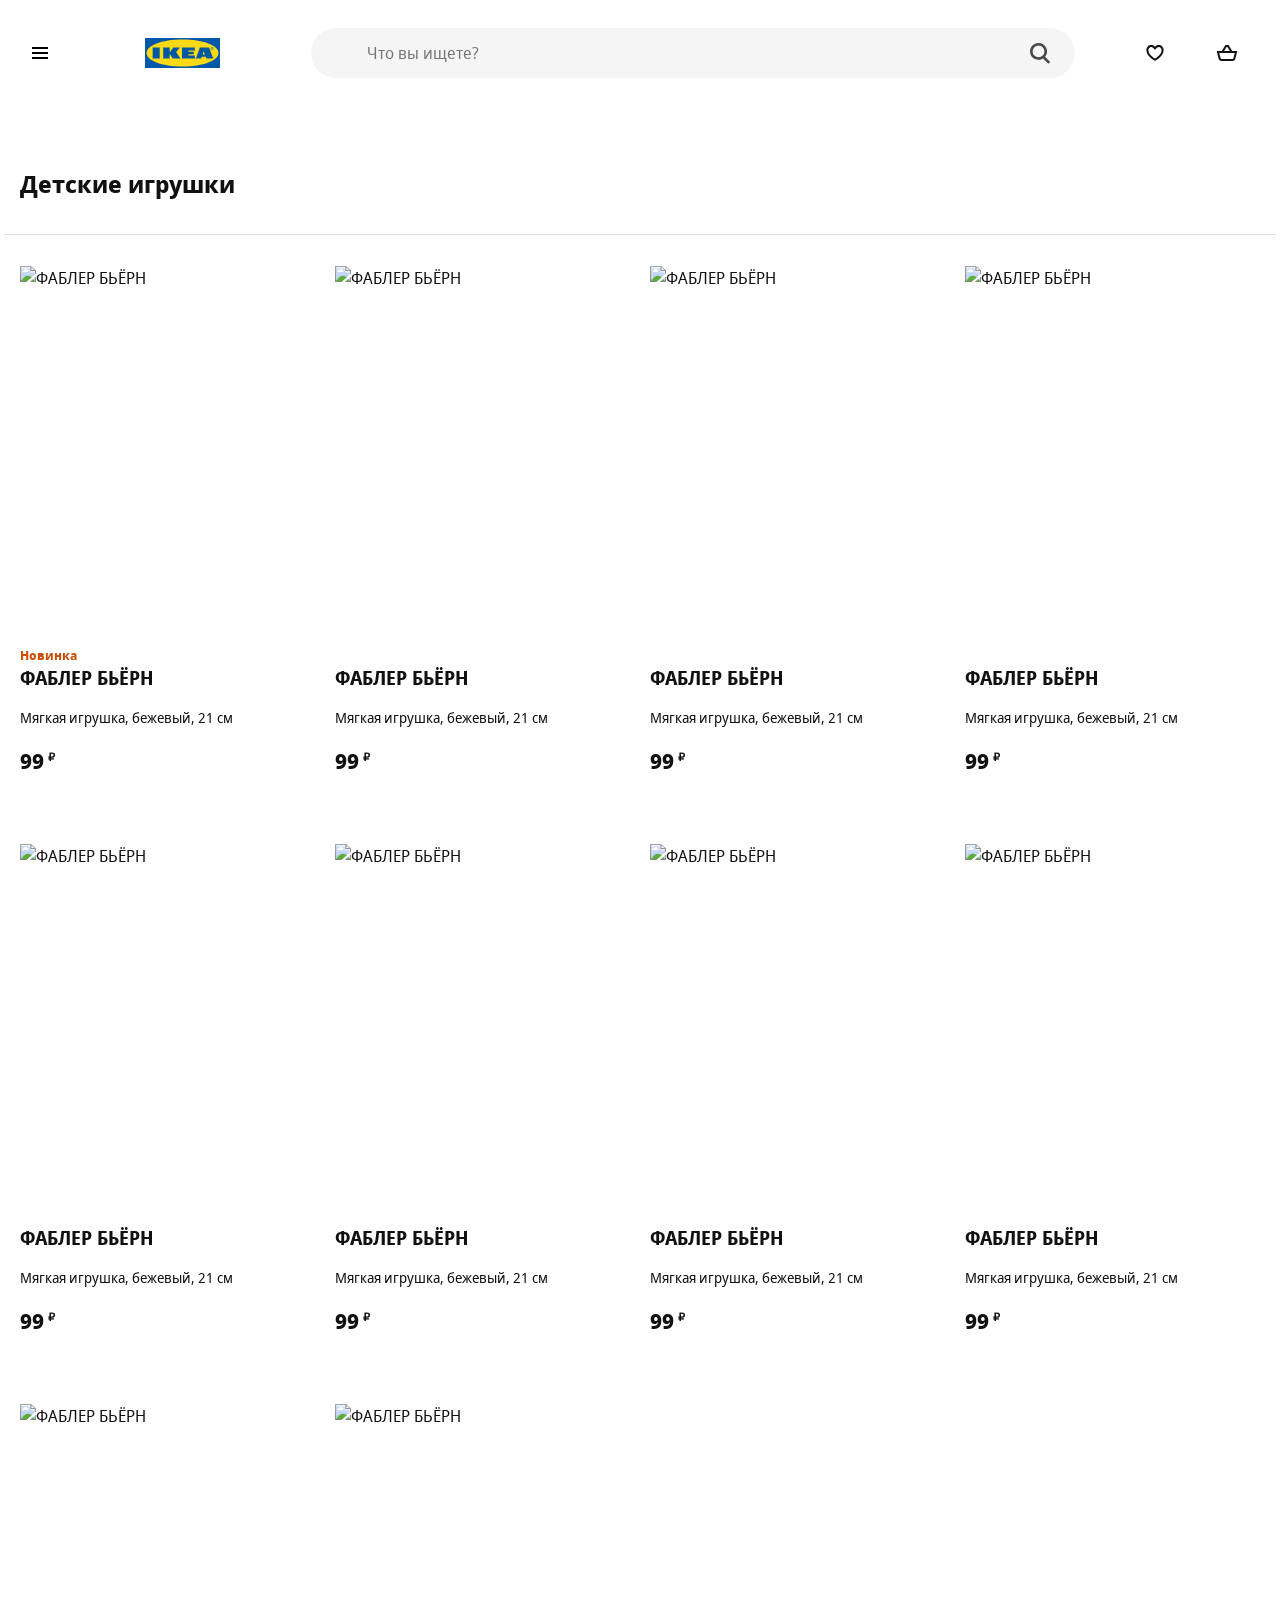
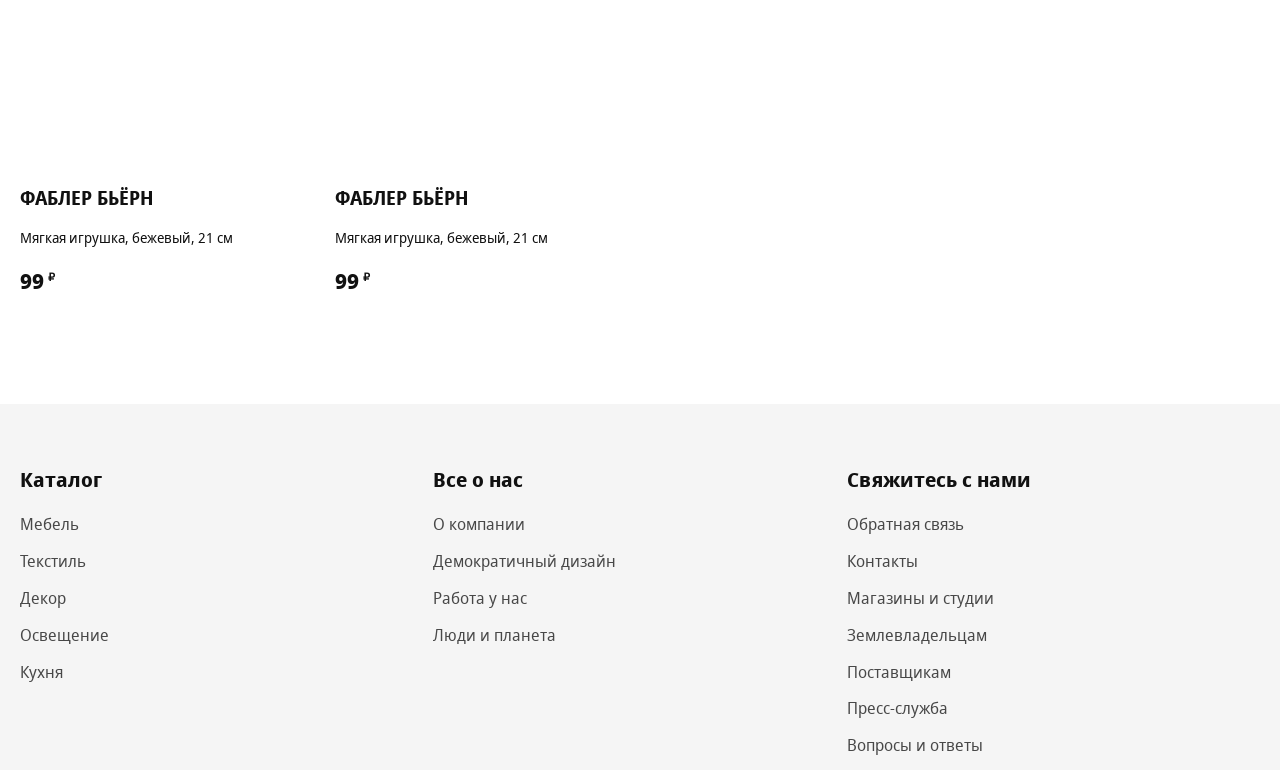
==== goods.html @ a2763e47 "Fitrst commit! Разработка в самом разгаре. Сделана динамическая подгрузка меню, подменю, шапки, подв" ====
<!DOCTYPE html>
<html lang="en">
<head>
	<meta charset="UTF-8">
	<meta name="viewport" content="width=device-width, user-scalable=no, initial-scale=1.0, maximum-scale=1.0, minimum-scale=1.0">
	<meta http-equiv="X-UA-Compatible" content="ie=edge">
	<link rel="apple-touch-icon" sizes="180x180" href="favicon/apple-touch-icon.png">
	<link rel="icon" type="image/png" sizes="32x32" href="favicon/favicon-32x32.png">
	<link rel="icon" type="image/png" sizes="16x16" href="favicon/favicon-16x16.png">
	<link rel="mask-icon" href="favicon/safari-pinned-tab.svg" color="#0058ab">
	<meta name="msapplication-TileColor" content="#0058ab">
	<meta name="theme-color" content="#0058ab">
	<title>Детские игрушки - IKEA</title>
	<link rel="stylesheet" href="styles/styles.css">

	<script src="/script/index.js" defer type="module"></script>

</head>
<body>
<main>
	<div class="container">
		<h2 class="main-header">Детские игрушки</h2>
		<div class="goods wrapper">
			<ul class="goods-list">
				<li class="goods-list__item">
					<a class="goods-item__link" href="card.html#idd001">
						<article class="goods-item">
							<div class="goods-item__img">
								<img src="https://www.ikea.com/ru/ru/images/products/fabler-byorn-myagkaya-igrushka-bezhevyy__0710165_PE727396_S5.JPG"
									 data-second-image="https://www.ikea.com/ru/ru/images/products/fabler-byorn-myagkaya-igrushka-bezhevyy__0876876_PE611263_S5.JPG" alt="ФАБЛЕР БЬЁРН">
							</div>
							<p class="goods-item__new">Новинка</p>
							<h3 class="goods-item__header">ФАБЛЕР БЬЁРН</h3>
							<p class="goods-item__description">Мягкая игрушка, бежевый, 21 см</p>
							<p class="goods-item__price">
								<span class="goods-item__price-value">99</span>
								<span class="goods-item__currency"> ₽</span>
							</p>
							<button class="btn btn-add-card" aria-label="Добравить в корзину" data-idd="idd001"></button>
						</article>
					</a>
				</li>
				<li class="goods-list__item">
					<a class="goods-item__link" href="card.html#idd001">
						<article class="goods-item">
							<div class="goods-item__img">
								<img src="https://www.ikea.com/ru/ru/images/products/fabler-byorn-myagkaya-igrushka-bezhevyy__0710165_PE727396_S5.JPG"
									 data-second-image="https://www.ikea.com/ru/ru/images/products/fabler-byorn-myagkaya-igrushka-bezhevyy__0876876_PE611263_S5.JPG" alt="ФАБЛЕР БЬЁРН">
							</div>
							<h3 class="goods-item__header">ФАБЛЕР БЬЁРН</h3>
							<p class="goods-item__description">Мягкая игрушка, бежевый, 21 см</p>
							<p class="goods-item__price">
								<span class="goods-item__price-value">99</span>
								<span class="goods-item__currency"> ₽</span>
							</p>
							<button class="btn btn-add-card" aria-label="Добравить в корзину" data-idd="idd001"></button>
						</article>
					</a>
				</li>
				<li class="goods-list__item">
					<a class="goods-item__link" href="card.html#idd001">
						<article class="goods-item">
							<div class="goods-item__img">
								<img src="https://www.ikea.com/ru/ru/images/products/fabler-byorn-myagkaya-igrushka-bezhevyy__0710165_PE727396_S5.JPG"
									 data-second-image="https://www.ikea.com/ru/ru/images/products/fabler-byorn-myagkaya-igrushka-bezhevyy__0876876_PE611263_S5.JPG" alt="ФАБЛЕР БЬЁРН">
							</div>
							<h3 class="goods-item__header">ФАБЛЕР БЬЁРН</h3>
							<p class="goods-item__description">Мягкая игрушка, бежевый, 21 см</p>
							<p class="goods-item__price">
								<span class="goods-item__price-value">99</span>
								<span class="goods-item__currency"> ₽</span>
							</p>
							<button class="btn btn-add-card" aria-label="Добравить в корзину" data-idd="idd001"></button>
						</article>
					</a>
				</li>
				<li class="goods-list__item">
					<a class="goods-item__link" href="card.html#idd001">
						<article class="goods-item">
							<div class="goods-item__img">
								<img src="https://www.ikea.com/ru/ru/images/products/fabler-byorn-myagkaya-igrushka-bezhevyy__0710165_PE727396_S5.JPG"
									 data-second-image="https://www.ikea.com/ru/ru/images/products/fabler-byorn-myagkaya-igrushka-bezhevyy__0876876_PE611263_S5.JPG" alt="ФАБЛЕР БЬЁРН">
							</div>
							<h3 class="goods-item__header">ФАБЛЕР БЬЁРН</h3>
							<p class="goods-item__description">Мягкая игрушка, бежевый, 21 см</p>
							<p class="goods-item__price">
								<span class="goods-item__price-value">99</span>
								<span class="goods-item__currency"> ₽</span>
							</p>
							<button class="btn btn-add-card" aria-label="Добравить в корзину" data-idd="idd001"></button>
						</article>
					</a>
				</li>
				<li class="goods-list__item">
					<a class="goods-item__link" href="card.html#idd001">
						<article class="goods-item">
							<div class="goods-item__img">
								<img src="https://www.ikea.com/ru/ru/images/products/fabler-byorn-myagkaya-igrushka-bezhevyy__0710165_PE727396_S5.JPG"
									 data-second-image="https://www.ikea.com/ru/ru/images/products/fabler-byorn-myagkaya-igrushka-bezhevyy__0876876_PE611263_S5.JPG" alt="ФАБЛЕР БЬЁРН">
							</div>
							<h3 class="goods-item__header">ФАБЛЕР БЬЁРН</h3>
							<p class="goods-item__description">Мягкая игрушка, бежевый, 21 см</p>
							<p class="goods-item__price">
								<span class="goods-item__price-value">99</span>
								<span class="goods-item__currency"> ₽</span>
							</p>
							<button class="btn btn-add-card" aria-label="Добравить в корзину" data-idd="idd001"></button>
						</article>
					</a>
				</li>
				<li class="goods-list__item">
					<a class="goods-item__link" href="card.html#idd001">
						<article class="goods-item">
							<div class="goods-item__img">
								<img src="https://www.ikea.com/ru/ru/images/products/fabler-byorn-myagkaya-igrushka-bezhevyy__0710165_PE727396_S5.JPG"
									 data-second-image="https://www.ikea.com/ru/ru/images/products/fabler-byorn-myagkaya-igrushka-bezhevyy__0876876_PE611263_S5.JPG" alt="ФАБЛЕР БЬЁРН">
							</div>
							<h3 class="goods-item__header">ФАБЛЕР БЬЁРН</h3>
							<p class="goods-item__description">Мягкая игрушка, бежевый, 21 см</p>
							<p class="goods-item__price">
								<span class="goods-item__price-value">99</span>
								<span class="goods-item__currency"> ₽</span>
							</p>
							<button class="btn btn-add-card" aria-label="Добравить в корзину" data-idd="idd001"></button>
						</article>
					</a>
				</li>
				<li class="goods-list__item">
					<a class="goods-item__link" href="card.html#idd001">
						<article class="goods-item">
							<div class="goods-item__img">
								<img src="https://www.ikea.com/ru/ru/images/products/fabler-byorn-myagkaya-igrushka-bezhevyy__0710165_PE727396_S5.JPG"
									 data-second-image="https://www.ikea.com/ru/ru/images/products/fabler-byorn-myagkaya-igrushka-bezhevyy__0876876_PE611263_S5.JPG" alt="ФАБЛЕР БЬЁРН">
							</div>
							<h3 class="goods-item__header">ФАБЛЕР БЬЁРН</h3>
							<p class="goods-item__description">Мягкая игрушка, бежевый, 21 см</p>
							<p class="goods-item__price">
								<span class="goods-item__price-value">99</span>
								<span class="goods-item__currency"> ₽</span>
							</p>
							<button class="btn btn-add-card" aria-label="Добравить в корзину" data-idd="idd001"></button>
						</article>
					</a>
				</li>
				<li class="goods-list__item">
					<a class="goods-item__link" href="card.html#idd001">
						<article class="goods-item">
							<div class="goods-item__img">
								<img src="https://www.ikea.com/ru/ru/images/products/fabler-byorn-myagkaya-igrushka-bezhevyy__0710165_PE727396_S5.JPG"
									 data-second-image="https://www.ikea.com/ru/ru/images/products/fabler-byorn-myagkaya-igrushka-bezhevyy__0876876_PE611263_S5.JPG" alt="ФАБЛЕР БЬЁРН">
							</div>
							<h3 class="goods-item__header">ФАБЛЕР БЬЁРН</h3>
							<p class="goods-item__description">Мягкая игрушка, бежевый, 21 см</p>
							<p class="goods-item__price">
								<span class="goods-item__price-value">99</span>
								<span class="goods-item__currency"> ₽</span>
							</p>
							<button class="btn btn-add-card" aria-label="Добравить в корзину" data-idd="idd001"></button>
						</article>
					</a>
				</li>
				<li class="goods-list__item">
					<a class="goods-item__link" href="card.html#idd001">
						<article class="goods-item">
							<div class="goods-item__img">
								<img src="https://www.ikea.com/ru/ru/images/products/fabler-byorn-myagkaya-igrushka-bezhevyy__0710165_PE727396_S5.JPG"
									 data-second-image="https://www.ikea.com/ru/ru/images/products/fabler-byorn-myagkaya-igrushka-bezhevyy__0876876_PE611263_S5.JPG" alt="ФАБЛЕР БЬЁРН">
							</div>
							<h3 class="goods-item__header">ФАБЛЕР БЬЁРН</h3>
							<p class="goods-item__description">Мягкая игрушка, бежевый, 21 см</p>
							<p class="goods-item__price">
								<span class="goods-item__price-value">99</span>
								<span class="goods-item__currency"> ₽</span>
							</p>
							<button class="btn btn-add-card" aria-label="Добравить в корзину" data-idd="idd001"></button>
						</article>
					</a>
				</li>
				<li class="goods-list__item">
					<a class="goods-item__link" href="card.html#idd001">
						<article class="goods-item">
							<div class="goods-item__img">
								<img src="https://www.ikea.com/ru/ru/images/products/fabler-byorn-myagkaya-igrushka-bezhevyy__0710165_PE727396_S5.JPG"
									 data-second-image="https://www.ikea.com/ru/ru/images/products/fabler-byorn-myagkaya-igrushka-bezhevyy__0876876_PE611263_S5.JPG" alt="ФАБЛЕР БЬЁРН">
							</div>
							<h3 class="goods-item__header">ФАБЛЕР БЬЁРН</h3>
							<p class="goods-item__description">Мягкая игрушка, бежевый, 21 см</p>
							<p class="goods-item__price">
								<span class="goods-item__price-value">99</span>
								<span class="goods-item__currency"> ₽</span>
							</p>
							<button class="btn btn-add-card" aria-label="Добравить в корзину" data-idd="idd001"></button>
						</article>
					</a>
				</li>

			</ul>
		</div>
	</div>
</main>
</body>
</html>
---- styles/styles.css ----
/*
* Prefixed by https://autoprefixer.github.io
* PostCSS: v7.0.29,
* Autoprefixer: v9.7.6
* Browsers: last 4 version
*/

@font-face {
	font-family: 'Noto Sans';
	src: local('Noto Sans Display Regular'), local('NotoSansDisplay-Regular'), url('../fonts/Notosansdisplayregular.woff2') format('woff2'), url('../fonts/Notosansdisplayregular.woff') format('woff');
	font-weight: 400;
	font-style: normal;
}

@font-face {
	font-family: 'Noto Sans';
	src: local('Noto Sans Display Italic'), local('NotoSansDisplay-Italic'), url('../fonts/Notosansdisplayitalic.woff2') format('woff2'), url('../fonts/Notosansdisplayitalic.woff') format('woff');
	font-weight: 400;
	font-style: italic;
}

@font-face {
	font-family: 'Noto Sans';
	src: local('Noto Sans Display Bold'), local('NotoSansDisplay-Bold'), url('../fonts/Notosansdisplaybold.woff2') format('woff2'), url('../fonts/Notosansdisplaybold.woff') format('woff');
	font-weight: 700;
	font-style: normal;
}

@font-face {
	font-family: 'Noto Sans';
	src: local('Noto Sans Display Bold Italic'), local('NotoSansDisplay-BoldItalic'), url('../fonts/Notosansdisplaybolditalic.woff2') format('woff2'), url('../fonts/Notosansdisplaybolditalic.woff') format('woff');
	font-weight: 700;
	font-style: italic;
}

html {
	-webkit-box-sizing: border-box;
	box-sizing: border-box;
}

*,
*::before,
*::after {
	-webkit-box-sizing: inherit;
	box-sizing: inherit;
}

body {
	min-width: 320px;
	margin: 0;

	background-color: #fff; /*под проект*/
	font-family: Noto Sans, Arial, sans-serif; /*в "" свой шрифт под проект*/

	font-size: 16px;
	color: #111;
	line-height: 1.5;
	-webkit-font-smoothing: subpixel-antialiased;
}

button, input {
	font: inherit;
}

button {
	cursor: pointer;
}

img {
	max-width: 100%;
	width: 100%;
	height: auto;
}

a {
	text-decoration: none;
	color: inherit;
}

ul {
	list-style: none;
	padding: 0;
	margin: 0;
}

h1, h2, h3, p {
	padding: 0;
	margin: 0;
}

/* container */

.container {
	max-width: 100rem;
	margin: 0 auto;
	padding: 0 1.25rem;
}

.visually-hidden {
	position: absolute !important;
	clip: rect(1px 1px 1px 1px);
	clip: rect(1px, 1px, 1px, 1px);
	padding: 0 !important;
	border: 0 !important;
	height: 1px !important;
	width: 1px !important;
	overflow: hidden;
}

/* при работе с float */

.clearfix::after {
	content: "";
	display: table;
	clear: both;
}

header {
	margin-bottom: 3.75rem;
}

.header {
	display: -ms-grid;
	display: grid;
	grid-gap: 1.25rem;
	-ms-grid-columns: 2fr 1.25rem 2fr 1.25rem 16fr 1.25rem 1fr 1.25rem 1fr;
	grid-template-columns: 2fr 2fr 16fr 1fr 1fr;
	-webkit-box-align: center;
	-ms-flex-align: center;
	align-items: center;
	padding: 1.75rem 0;
}

footer {
	background-color: #f5f5f5;
	margin-top: 3.75rem;
	padding: 3.75rem 0 0 0;
}

.footer {
	display: -ms-grid;
	display: grid;
	-ms-grid-columns: 1fr 1fr 1fr;
	grid-template-columns: 1fr 1fr 1fr;
}

.main-header {
	margin-bottom: 1.875rem
}

.btn {
	background-color: transparent;
	outline: transparent;
	border-radius: 50%;
	width: 40px;
	height: 40px;
	display: -webkit-box;
	display: -ms-flexbox;
	display: flex;
	-webkit-box-align: center;
	-ms-flex-align: center;
	align-items: center;
	-webkit-box-pack: center;
	-ms-flex-pack: center;
	justify-content: center;
	border: 1px solid transparent;
}

.btn:hover {
	background-color: #f5f5f5;
	color: #111;
}

.svg-icon {
	fill: currentColor;
}

.logo {
	text-align: center;
	width: 75px;
	height: 30px;

}

.search {
	position: relative;
	-webkit-box-flex: 1;
	-ms-flex-positive: 1;
	flex-grow: 1;
	height: 50px;
	margin: 0 40px;
}

.search-input {
	-webkit-appearance: none;
	-moz-appearance: none;
	appearance: none;
	background-color: #f5f5f5;
	display: block;
	appearance: none;
	width: 100%;
	height: 100%;
	padding: .5rem 3.5rem;
	margin: 0 auto;
	line-height: 1.5;
	border: 0;
	border-radius: 50em;
	outline: 0;
	-webkit-box-shadow: none;
	box-shadow: none;
	-webkit-transition: background .2s;
	-o-transition: background .2s;
	transition: background .2s;
}

.search-btn {
	position: absolute;
	top: 0.9rem;
	right: 0.9rem;
	background-image: url("data:image/svg+xml;charset=utf-8,%3Csvg width='16' height='17' fill='%23484848' xmlns='http://www.w3.org/2000/svg'%3E%3Cpath fill-rule='evenodd' clip-rule='evenodd' d='M6.5 11a4.5 4.5 0 110-9 4.5 4.5 0 010 9zm4.968-.307a6.5 6.5 0 10-1.514 1.315l3.996 3.996 1.414-1.414-3.896-3.897z'/%3E%3C/svg%3E");
	background-repeat: no-repeat;
	background-size: contain;
	width: 2.5rem;
	height: 1.5rem;
	background-position: center;
}

.offer {
	position: relative;
}

.offer-extra {
	position: absolute;
	padding: .9rem;
	color: #111;
	left: 1.25rem;
	bottom: 1.25rem;
	display: -webkit-box;
	display: -ms-flexbox;
	display: flex;
	background: #fff;
	-webkit-box-orient: vertical;
	-webkit-box-direction: normal;
	-ms-flex-direction: column;
	flex-direction: column;
	-webkit-box-align: start;
	-ms-flex-align: start;
	align-items: flex-start;
	max-width: 19rem;
	min-width: 13rem;
	font-size: .9rem;
	line-height: 1.5;
	font-weight: bold;
	word-break: break-word;
}

.offer-arrow {
	display: inline-block;
	height: 1.5rem;
	width: 1.5rem;
	vertical-align: middle;
	fill: currentColor;
	margin-top: 1.875rem;

}


.footer-header {
	line-height: 2rem;
	font-size: 1.25rem;
	padding: 0 0 1rem 0;

}

.footer-list {
	margin-bottom: .8rem;
}

.footer-list > a {
	color: #484848;
}

.footer-list > a:hover {
	color: #111;
	text-decoration: underline;
}

.catalog {
	position: fixed;
	z-index: 999;
	top: 0;
	left: -100%;
	bottom: 0;
	background-color: #fff;
	overflow-y: auto;
	overflow-x: hidden;
	-webkit-transition: left 0.2s 0s;
	-o-transition: left 0.2s 0s;
	transition: left 0.2s 0s;
	width: 20rem;
	padding: 6rem 4rem 3rem;

}

.catalog.open {
	left: 0;
}

.catalog-btn {
	position: absolute;
	top: 3rem;
	left: 3rem;
}

.catalog-list__item,
.subcatalog-list__item {
	cursor: pointer;
	color: #111;


}

.catalog-list__item a,
.subcatalog-list__item a {
	text-decoration: underline;
	display: block;
}

.catalog-list__item a {
	padding: .5rem 1.5rem .5rem 0;
}

.subcatalog-list__item a {
	padding: .5rem 0;
}

.catalog-list__item:hover a,
.subcatalog-list__item:hover a {
	text-decoration: underline;
}

.catalog-list__item.active {
	background-repeat: no-repeat;
	background-position: right 0 center;
	background-image: url('data:image/svg+xml;utf8,<svg width="24" height="24" viewBox="0 0 24 24" fill="none" xmlns="http://www.w3.org/2000/svg"><path fill-rule="evenodd" clip-rule="evenodd" d="M15.5996 11.9999L9.81456 17.7857L8.40026 16.3716L12.7714 11.9999L8.40026 7.62823L9.81457 6.21411L15.5996 11.9999Z" fill="%23959595"/></svg>');
}

.subcatalog {
	position: fixed;
	z-index: 998;
	top: 0;
	left: -100%;
	bottom: 0;
	background-color: #fff;
	overflow-y: auto;
	overflow-x: hidden;
	-webkit-transition: left, right 0.2s 0s;
	-o-transition: left, right 0.2s 0s;
	transition: left, right 0.2s 0s;
	width: 25rem;
	padding: 6rem 4rem 3rem;
	border-left: 2px solid #ccc;
}

.subcatalog.subopen {
	left: 20rem;
	display: block;
}

.overlay {
	display: block;
	position: fixed;
	z-index: 899;
	top: 0;
	bottom: 0;
	right: 0;
	left: 0;
	background-color: black;
	-webkit-transition: all .2s ease;
	-o-transition: all .2s ease;
	transition: all .2s ease;
	opacity: 0;
	pointer-events: none;
}

.overlay.active {
	opacity: 0.25;
	pointer-events: all;
}


.wrapper {
	position: relative;
	margin-top: 4rem;
}

.wrapper:before {
	content: '';
	width: calc(100% + 2rem);
	display: block;
	position: absolute;
	top: -2rem;
	z-index: 99;
	margin: 0 -1rem;
	border-bottom: 1px solid #dfdfdf;
}

.good {
	display: -ms-grid;
	display: grid;
	-ms-grid-columns: minmax(0, 1fr) 1.25rem minmax(0, 1fr) 1.25rem minmax(0, 1fr) 1.25rem minmax(0, 1fr) 1.25rem minmax(0, 1fr) 1.25rem minmax(0, 1fr) 1.25rem minmax(0, 1fr) 1.25rem minmax(0, 1fr) 1.25rem minmax(0, 1fr) 1.25rem minmax(0, 1fr) 1.25rem minmax(0, 1fr) 1.25rem minmax(0, 1fr);
	grid-template-columns: repeat(12, minmax(0, 1fr));
	grid-column-gap: 1.25rem;
	padding-top: 2rem;
}

.good-images {
	display: -webkit-box;
	display: -ms-flexbox;
	display: flex;
	-ms-flex-wrap: wrap;
	flex-wrap: wrap;
	-ms-grid-column: 1;
	grid-column-start: 1;
	-ms-grid-column-span: 8;
	grid-column-end: 9;
	-ms-flex-pack: distribute;
	justify-content: space-around;


}

.good-image__item {
	width: calc(50% - 1.25rem);
	margin-left: .625rem;
	margin-right: .625rem;
	min-height: 500px;
}


.good-item {
	-ms-grid-column: 9;
	grid-column-start: 9;
	-ms-grid-column-span: 4;
	grid-column-end: 13;
	padding: 0 2.5rem;
}

.good-item__section {
	margin-bottom: 2.5rem;
}

.good-item__new {
	display: none;
}


.good-item__empty {
	display: none;
}

.not-in-stock .good-item__empty {
	display: block;
}

.not-in-stock .btn-good {
	display: none;
}

.good-item__header {
	font-size: 1.375rem;
	line-height: 1.5;
	font-weight: 700;
	text-transform: uppercase;
	margin-bottom: .3rem;
}

.good-item__description {
	line-height: 1.5;
	letter-spacing: 0;
	font-weight: 400;
	color: #484848;
	font-size: .875rem;
}

.good-item__price {
	white-space: nowrap;
	text-align: right;
}

.good-item__section {
	display: -webkit-box;
	display: -ms-flexbox;
	display: flex;
	-webkit-box-pack: justify;
	-ms-flex-pack: justify;
	justify-content: space-between;
}

.good-item__price-value {
	line-height: 1.1875;
	font-size: 1.375rem;
}

.good-item__currency {
	line-height: .9;
	font-size: .6875rem;
	vertical-align: text-top;
}

.not-in-stock .good-item__price-value,
.not-in-stock .good-item__currency {
	display: none;
}

.good-item__buttons {
	display: -webkit-box;
	display: -ms-flexbox;
	display: flex;
	-webkit-box-pack: justify;
	-ms-flex-pack: justify;
	justify-content: space-between;
	-webkit-box-align: center;
	-ms-flex-align: center;
	align-items: center;
	width: 100%;
}

.btn-good {
	margin-right: 1rem;
	-webkit-box-flex: 1;
	-ms-flex-positive: 1;
	flex-grow: 1;
	-ms-flex-negative: 1;
	flex-shrink: 1;
	position: relative;
	background: #0058a3;
	color: #fff;
	border-radius: 52px;
	padding: 0 2rem;
	display: -webkit-box;
	display: -ms-flexbox;
	display: flex;
	height: 3.5rem;
	-webkit-box-align: center;
	-ms-flex-align: center;
	align-items: center;
}

.btn-good-svg {
	margin-right: .5rem;
	vertical-align: top;
	-ms-flex-negative: 0;
	flex-shrink: 0;
	display: inline-block;
	height: 1.5rem;
	width: 1.5rem;
	fill: #fff;
}

.btn-good:hover {
	color: #0058a3;
}

.btn-good:hover .btn-good-svg {
	fill: #0058a3;
}

.btn-good__label {
	text-align: center;
	border: 0;
	font-weight: 700;
	font-size: .875rem;
	line-height: 1.42857;
}

.btn-add-wishlist {
	background: rgba(0, 0, 0, 0);
	color: #111;
	border-radius: 40px;
	padding: 0 .9375rem;
	border: 1px solid #dfdfdf;
	height: 3.5rem;
	width: 3.5rem;
	margin-left: auto;
}

.btn-add-wishlist__svg {
	height: 1.5rem;
	width: 1.5rem;

}

.btn-add-wishlist:hover .btn-add-wishlist__svg {
	fill: red;
}

.btn-add-wishlist.contains-wishlist .btn-add-wishlist__svg {
	fill: red;

}

.btn-add-wishlist:hover.contains-wishlist .btn-add-wishlist__svg {
	fill: black;
}


.goods-list {
	display: -ms-grid;
	display: grid;
	grid-gap:1.25rem;
	grid-template-columns: repeat(4, 1fr);
}

.goods-list__item {
	margin-bottom: 2rem;
}


.goods-item {
	position: relative;
	display: -webkit-box;
	display: -ms-flexbox;
	display: flex;
	-webkit-box-orient: vertical;
	-webkit-box-direction: normal;
	-ms-flex-direction: column;
	flex-direction: column;
	-webkit-box-pack: justify;
	-ms-flex-pack: justify;
	justify-content: space-between;
	height: 100%;
}

.goods-item__img {
	height: 380px;
	display: table-cell;
	vertical-align: middle
}


.btn-add-card {
	position: absolute;
	opacity: 0;
	-webkit-transition: opacity 0.2s 0s;
	-o-transition: opacity 0.2s 0s;
	transition: opacity 0.2s 0s;
	right: 1rem;
	bottom: 0.5rem;
	background-color: rgb(0, 88, 163);
	border: 1px solid rgb(0, 88, 163);
	background-repeat: no-repeat;
	background-position: center;
	background-image: url("data:image/svg+xml;utf8,<svg width='24' height='24' xmlns='http://www.w3.org/2000/svg' viewBox='0 0 24 24'><path fill-rule='evenodd' clip-rule='evenodd' d='M10.4372 4H10.9993H12.0003H12.9996H13.5616L13.8538 4.48014L17.2112 9.99713H21H22.2806L21.9702 11.2396L21.5303 13H19.4688L19.7194 11.9971H4.28079L5.59143 17.2397C5.70272 17.6848 6.1027 17.9971 6.56157 17.9971H15V19.9971H6.56157C5.18496 19.9971 3.98502 19.0602 3.65114 17.7247L2.02987 11.2397L1.71924 9.99713H3.00002H6.78793L10.145 4.48017L10.4372 4ZM12.4375 6L14.87 9.99713H9.12911L11.5614 6H12.0003H12.4375ZM17.9961 16V14H19.9961V16H21.9961V18H19.9961V20H17.9961V18H15.9961V16H17.9961Z' fill='white' /></svg>");
}

.btn-add-card:hover {
	background-color: rgb(255, 255, 255);
	background-image: url("data:image/svg+xml;utf8,<svg width='24' height='24' xmlns='http://www.w3.org/2000/svg' viewBox='0 0 24 24'><path fill-rule='evenodd' clip-rule='evenodd' d='M10.4372 4H10.9993H12.0003H12.9996H13.5616L13.8538 4.48014L17.2112 9.99713H21H22.2806L21.9702 11.2396L21.5303 13H19.4688L19.7194 11.9971H4.28079L5.59143 17.2397C5.70272 17.6848 6.1027 17.9971 6.56157 17.9971H15V19.9971H6.56157C5.18496 19.9971 3.98502 19.0602 3.65114 17.7247L2.02987 11.2397L1.71924 9.99713H3.00002H6.78793L10.145 4.48017L10.4372 4ZM12.4375 6L14.87 9.99713H9.12911L11.5614 6H12.0003H12.4375ZM17.9961 16V14H19.9961V16H21.9961V18H19.9961V20H17.9961V18H15.9961V16H17.9961Z' fill='rgb(0, 88, 163)' /></svg>");

}

.goods-item:hover .btn-add-card {
	opacity: 1;
}

.goods-item__header {
	margin-top: auto;
	margin-bottom: 1rem;
}

.goods-item__new {
	line-height: 1.42857;
	color: #ca5008;
	font-weight: 700;
	font-size: 0.8rem;
}

.goods-item__link {
	display: block;
	height: 100%;
}

.goods-item__description {
	margin-bottom: 1rem;
	font-size: .875rem;
	line-height: 1.42857;
}

.goods-item__price {
	min-height: calc(40px + 0.5rem);
	padding-bottom: 0.5rem;
	font-weight: 700;
}

.goods-item__price-value {
	font-size: 1.375rem;
}

.goods-item__currency {
	line-height: .9;
	font-size: .6875rem;
	vertical-align: text-top;
}


.breadcrumb__list-item {
	display: inline;
}

.breadcrumb__list-item:after {
	content: "\0203A";
	display: inline;
	margin: 0 .3125rem;
	font-size: 1rem;
	line-height: 1.125;
}

.breadcrumb__list-item:last-child:after {
	content: "";
}

.breadcrumb__link {
	font-size: .75rem;
	line-height: 1.5;
	font-weight: 400;
	vertical-align: middle;
}

.breadcrumb__list-item:last-child .breadcrumb__link {
	color: #484848;
	pointer-events: none;
	cursor: auto;
}

.cart-wrapper {
	max-width: 768px;
}

.cart-header {
	text-align: center;
}

.product {
	display: -ms-grid;
	display: grid;
	-ms-grid-columns: 152px 4fr 6fr;
	grid-template-columns: 152px 4fr 6fr;
	-ms-grid-rows: auto;
	grid-template-rows: auto;
	font-size: .81rem;
	line-height: 1.385;
}

.product > *:nth-child(1) {
	-ms-grid-row: 1;
	-ms-grid-column: 1;
}

.product > *:nth-child(2) {
	-ms-grid-row: 1;
	-ms-grid-column: 2;
}

.product > *:nth-child(3) {
	-ms-grid-row: 1;
	-ms-grid-column: 3;
}

.product__image-container {
	-ms-grid-column: 1;
	grid-column: 1;
	-ms-grid-row: 1;
	-ms-grid-row-span: 2;
	grid-row: 1/3;
	padding-right: 1rem;
}

.product__description {
	-ms-grid-column: 2;
	grid-column: 2;
	-ms-grid-row: 1;
	grid-row: 1;
}

.product__name {
	font-size: 1.2rem;
	margin-bottom: .5rem;
	font-weight: 700;
	text-transform: uppercase;
	word-break: break-word;
}

.product__prices {
	-ms-grid-column: 3;
	grid-column: 3;
	-ms-grid-row: 1;
	grid-row: 1;
	text-align: right;
	padding-top: 0;
}

.product__controls {
	-ms-grid-column: 3;
	grid-column: 3;
	-ms-grid-row: 2;
	grid-row: 2;
	margin-top: .5rem;
	display: -webkit-box;
	display: -ms-flexbox;
	display: flex;
	-webkit-box-pack: end;
	-ms-flex-pack: end;
	justify-content: flex-end;
}

.btn-remove {
	color: #444;
	border-color: #666;
	border-radius: unset;
}

.product__total {
	font-weight: 700;
	font-size: 1.06rem;
	line-height: 1.2;
}

.product-controls__remove {
	width: 12.5%;
}

.product-controls__quantity {
	width: 25%;
	margin-left: .5rem;
}

.cart-header {
	margin-bottom: 3rem;
}

.cart-item {
	margin-bottom: 2rem;
}

.cart-total {
	display: -webkit-box;
	display: -ms-flexbox;
	display: flex;
	-webkit-box-pack: justify;
	-ms-flex-pack: justify;
	justify-content: space-between;
	padding: .35rem 0;
	font-weight: 700;
	font-size: 14px;
	text-align: initial;
	border: dashed #cacaca;
	border-width: 1px 0;
}

.cart-checkout {
	color: #ffffff;
	padding: 12px 62px;
	background-color: #3a6e9f;
	border: none;
	display: block;
	margin: 1rem auto;
}

.cart-form {
	margin: 1rem 0;
	text-align: center;
}

.cart-form label {
	display: block;
	margin: 1rem;
}

select {
	width: 100%;
	max-width: 352px;
	height: 40px;
	margin: 0;
	padding: 0 10px;
	border: 1px solid #666;
	border-radius: 2px;
	background: #fff url(../image/chevron-down-thin-24.1667eab2.svg) no-repeat right 8px center/1.5rem;
	-webkit-appearance: none;
	-moz-appearance: none;
	appearance: none;
	font-size: 1rem;
	line-height: 1.15;
	font-family: inherit;
	text-transform: none;
}

@media (max-width: 1200px) {
	.goods-list {
		grid-template-columns: repeat(3, 1fr);
	}
}

@media (max-width: 768px) {
	.goods-list {
		grid-template-columns: repeat(2, 1fr);
	}

	.header {
		-ms-grid-columns: 1fr 1.25rem 2fr 1.25rem 1fr 1.25rem 1fr;
		grid-template-columns: 1fr 2fr 1fr 1fr;
		-ms-grid-rows: auto 1.25rem auto 1.25rem auto;
		grid-template-areas: "burger logo wishlist cart" "main main . sidebar" "footer footer footer footer";
	}

	.btn-burger {
		grid-area: burger;
	}

	.logo {
		grid-area: logo;
	}

	.btn-wishlist {
		grid-area: wishlist;
	}

	.btn-cart {
		grid-area: cart;
	}

	.search {
		grid-area: search;
		-ms-grid-row: 2;
		grid-row: 2;
		-ms-grid-column-span: 5;
		grid-column-end: 6;
		-ms-grid-column: 1;
		grid-column-start: 1;
		margin: 0;
	}

	.footer {
		-ms-grid-rows: auto;
		grid-template-rows: auto;
		-webkit-box-pack: center;
		-ms-flex-pack: center;
		justify-content: center;
		grid-template-areas: "catalog" "about" "connection";
		-ms-grid-columns: 300px;
		grid-template-columns: 300px

	}

	.footer-catalog {
		grid-area: catalog;
		margin-bottom: 50px;
	}

	.footer-about {
		grid-area: about;
		margin-bottom: 50px;
	}

	.footer-connection {
		grid-area: connection;
		margin-bottom: 50px;
	}

	.catalog {
		width: 50%;
	}

	.subcatalog {
		width: 50%;
		left: auto;
		right: -100%;
	}

	.subcatalog.subopen {
		right: 0;
		left: auto;
	}
}

@media (max-width: 768px) {

	.footer-catalog {
		-ms-grid-row: 1;
		-ms-grid-column: 1

	}

	.footer-about {
		-ms-grid-row: 2;
		-ms-grid-column: 1

	}

	.footer-connection {
		-ms-grid-row: 3;
		-ms-grid-column: 1

	}
}

@media (max-width: 768px) {

	.btn-burger {
		-ms-grid-row: 1;
		-ms-grid-column: 1;
	}

	.logo {
		-ms-grid-row: 1;
		-ms-grid-column: 3;
	}

	.btn-wishlist {
		-ms-grid-row: 1;
		-ms-grid-column: 5;
	}

	.btn-cart {
		-ms-grid-row: 1;
		-ms-grid-column: 7;
	}
}

@media (max-width: 576px) {
	.goods-list {
		-ms-grid-columns: 1fr;
		grid-template-columns: 1fr;
	}

	.catalog {
		width: 100%;
	}

	.subcatalog {
		z-index: 999;
		width: 100%;
	}

	.subcatalog.subopen {
		right: 0;
	}
}
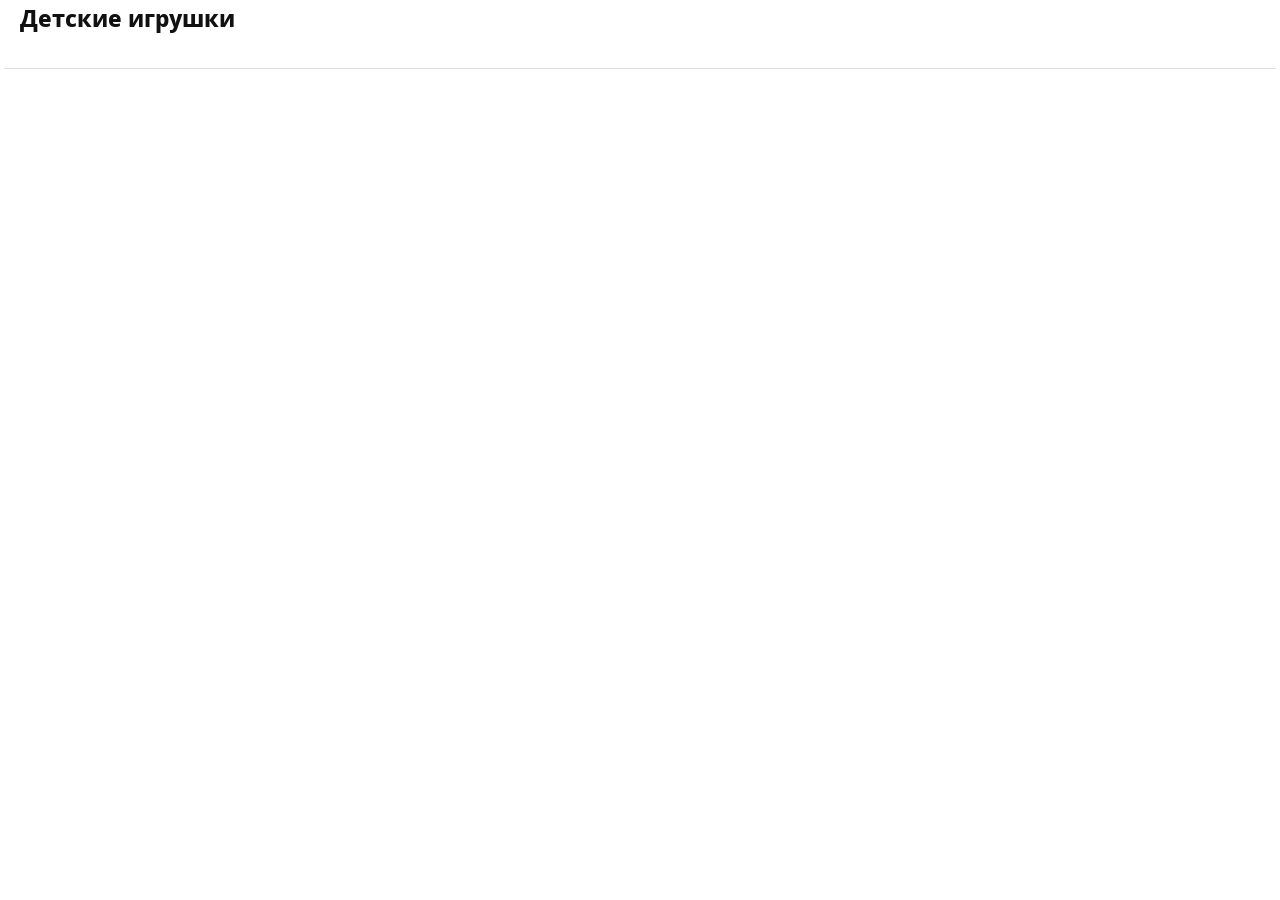
==== commit 19af2a55: "second commit" ====
--- a/goods.html
+++ b/goods.html
@@ -22,178 +22,25 @@
 		<h2 class="main-header">Детские игрушки</h2>
 		<div class="goods wrapper">
 			<ul class="goods-list">
-				<li class="goods-list__item">
-					<a class="goods-item__link" href="card.html#idd001">
-						<article class="goods-item">
-							<div class="goods-item__img">
-								<img src="https://www.ikea.com/ru/ru/images/products/fabler-byorn-myagkaya-igrushka-bezhevyy__0710165_PE727396_S5.JPG"
-									 data-second-image="https://www.ikea.com/ru/ru/images/products/fabler-byorn-myagkaya-igrushka-bezhevyy__0876876_PE611263_S5.JPG" alt="ФАБЛЕР БЬЁРН">
-							</div>
-							<p class="goods-item__new">Новинка</p>
-							<h3 class="goods-item__header">ФАБЛЕР БЬЁРН</h3>
-							<p class="goods-item__description">Мягкая игрушка, бежевый, 21 см</p>
-							<p class="goods-item__price">
-								<span class="goods-item__price-value">99</span>
-								<span class="goods-item__currency"> ₽</span>
-							</p>
-							<button class="btn btn-add-card" aria-label="Добравить в корзину" data-idd="idd001"></button>
-						</article>
-					</a>
-				</li>
-				<li class="goods-list__item">
-					<a class="goods-item__link" href="card.html#idd001">
-						<article class="goods-item">
-							<div class="goods-item__img">
-								<img src="https://www.ikea.com/ru/ru/images/products/fabler-byorn-myagkaya-igrushka-bezhevyy__0710165_PE727396_S5.JPG"
-									 data-second-image="https://www.ikea.com/ru/ru/images/products/fabler-byorn-myagkaya-igrushka-bezhevyy__0876876_PE611263_S5.JPG" alt="ФАБЛЕР БЬЁРН">
-							</div>
-							<h3 class="goods-item__header">ФАБЛЕР БЬЁРН</h3>
-							<p class="goods-item__description">Мягкая игрушка, бежевый, 21 см</p>
-							<p class="goods-item__price">
-								<span class="goods-item__price-value">99</span>
-								<span class="goods-item__currency"> ₽</span>
-							</p>
-							<button class="btn btn-add-card" aria-label="Добравить в корзину" data-idd="idd001"></button>
-						</article>
-					</a>
-				</li>
-				<li class="goods-list__item">
-					<a class="goods-item__link" href="card.html#idd001">
-						<article class="goods-item">
-							<div class="goods-item__img">
-								<img src="https://www.ikea.com/ru/ru/images/products/fabler-byorn-myagkaya-igrushka-bezhevyy__0710165_PE727396_S5.JPG"
-									 data-second-image="https://www.ikea.com/ru/ru/images/products/fabler-byorn-myagkaya-igrushka-bezhevyy__0876876_PE611263_S5.JPG" alt="ФАБЛЕР БЬЁРН">
-							</div>
-							<h3 class="goods-item__header">ФАБЛЕР БЬЁРН</h3>
-							<p class="goods-item__description">Мягкая игрушка, бежевый, 21 см</p>
-							<p class="goods-item__price">
-								<span class="goods-item__price-value">99</span>
-								<span class="goods-item__currency"> ₽</span>
-							</p>
-							<button class="btn btn-add-card" aria-label="Добравить в корзину" data-idd="idd001"></button>
-						</article>
-					</a>
-				</li>
-				<li class="goods-list__item">
-					<a class="goods-item__link" href="card.html#idd001">
-						<article class="goods-item">
-							<div class="goods-item__img">
-								<img src="https://www.ikea.com/ru/ru/images/products/fabler-byorn-myagkaya-igrushka-bezhevyy__0710165_PE727396_S5.JPG"
-									 data-second-image="https://www.ikea.com/ru/ru/images/products/fabler-byorn-myagkaya-igrushka-bezhevyy__0876876_PE611263_S5.JPG" alt="ФАБЛЕР БЬЁРН">
-							</div>
-							<h3 class="goods-item__header">ФАБЛЕР БЬЁРН</h3>
-							<p class="goods-item__description">Мягкая игрушка, бежевый, 21 см</p>
-							<p class="goods-item__price">
-								<span class="goods-item__price-value">99</span>
-								<span class="goods-item__currency"> ₽</span>
-							</p>
-							<button class="btn btn-add-card" aria-label="Добравить в корзину" data-idd="idd001"></button>
-						</article>
-					</a>
-				</li>
-				<li class="goods-list__item">
-					<a class="goods-item__link" href="card.html#idd001">
-						<article class="goods-item">
-							<div class="goods-item__img">
-								<img src="https://www.ikea.com/ru/ru/images/products/fabler-byorn-myagkaya-igrushka-bezhevyy__0710165_PE727396_S5.JPG"
-									 data-second-image="https://www.ikea.com/ru/ru/images/products/fabler-byorn-myagkaya-igrushka-bezhevyy__0876876_PE611263_S5.JPG" alt="ФАБЛЕР БЬЁРН">
-							</div>
-							<h3 class="goods-item__header">ФАБЛЕР БЬЁРН</h3>
-							<p class="goods-item__description">Мягкая игрушка, бежевый, 21 см</p>
-							<p class="goods-item__price">
-								<span class="goods-item__price-value">99</span>
-								<span class="goods-item__currency"> ₽</span>
-							</p>
-							<button class="btn btn-add-card" aria-label="Добравить в корзину" data-idd="idd001"></button>
-						</article>
-					</a>
-				</li>
-				<li class="goods-list__item">
-					<a class="goods-item__link" href="card.html#idd001">
-						<article class="goods-item">
-							<div class="goods-item__img">
-								<img src="https://www.ikea.com/ru/ru/images/products/fabler-byorn-myagkaya-igrushka-bezhevyy__0710165_PE727396_S5.JPG"
-									 data-second-image="https://www.ikea.com/ru/ru/images/products/fabler-byorn-myagkaya-igrushka-bezhevyy__0876876_PE611263_S5.JPG" alt="ФАБЛЕР БЬЁРН">
-							</div>
-							<h3 class="goods-item__header">ФАБЛЕР БЬЁРН</h3>
-							<p class="goods-item__description">Мягкая игрушка, бежевый, 21 см</p>
-							<p class="goods-item__price">
-								<span class="goods-item__price-value">99</span>
-								<span class="goods-item__currency"> ₽</span>
-							</p>
-							<button class="btn btn-add-card" aria-label="Добравить в корзину" data-idd="idd001"></button>
-						</article>
-					</a>
-				</li>
-				<li class="goods-list__item">
-					<a class="goods-item__link" href="card.html#idd001">
-						<article class="goods-item">
-							<div class="goods-item__img">
-								<img src="https://www.ikea.com/ru/ru/images/products/fabler-byorn-myagkaya-igrushka-bezhevyy__0710165_PE727396_S5.JPG"
-									 data-second-image="https://www.ikea.com/ru/ru/images/products/fabler-byorn-myagkaya-igrushka-bezhevyy__0876876_PE611263_S5.JPG" alt="ФАБЛЕР БЬЁРН">
-							</div>
-							<h3 class="goods-item__header">ФАБЛЕР БЬЁРН</h3>
-							<p class="goods-item__description">Мягкая игрушка, бежевый, 21 см</p>
-							<p class="goods-item__price">
-								<span class="goods-item__price-value">99</span>
-								<span class="goods-item__currency"> ₽</span>
-							</p>
-							<button class="btn btn-add-card" aria-label="Добравить в корзину" data-idd="idd001"></button>
-						</article>
-					</a>
-				</li>
-				<li class="goods-list__item">
-					<a class="goods-item__link" href="card.html#idd001">
-						<article class="goods-item">
-							<div class="goods-item__img">
-								<img src="https://www.ikea.com/ru/ru/images/products/fabler-byorn-myagkaya-igrushka-bezhevyy__0710165_PE727396_S5.JPG"
-									 data-second-image="https://www.ikea.com/ru/ru/images/products/fabler-byorn-myagkaya-igrushka-bezhevyy__0876876_PE611263_S5.JPG" alt="ФАБЛЕР БЬЁРН">
-							</div>
-							<h3 class="goods-item__header">ФАБЛЕР БЬЁРН</h3>
-							<p class="goods-item__description">Мягкая игрушка, бежевый, 21 см</p>
-							<p class="goods-item__price">
-								<span class="goods-item__price-value">99</span>
-								<span class="goods-item__currency"> ₽</span>
-							</p>
-							<button class="btn btn-add-card" aria-label="Добравить в корзину" data-idd="idd001"></button>
-						</article>
-					</a>
-				</li>
-				<li class="goods-list__item">
-					<a class="goods-item__link" href="card.html#idd001">
-						<article class="goods-item">
-							<div class="goods-item__img">
-								<img src="https://www.ikea.com/ru/ru/images/products/fabler-byorn-myagkaya-igrushka-bezhevyy__0710165_PE727396_S5.JPG"
-									 data-second-image="https://www.ikea.com/ru/ru/images/products/fabler-byorn-myagkaya-igrushka-bezhevyy__0876876_PE611263_S5.JPG" alt="ФАБЛЕР БЬЁРН">
-							</div>
-							<h3 class="goods-item__header">ФАБЛЕР БЬЁРН</h3>
-							<p class="goods-item__description">Мягкая игрушка, бежевый, 21 см</p>
-							<p class="goods-item__price">
-								<span class="goods-item__price-value">99</span>
-								<span class="goods-item__currency"> ₽</span>
-							</p>
-							<button class="btn btn-add-card" aria-label="Добравить в корзину" data-idd="idd001"></button>
-						</article>
-					</a>
-				</li>
-				<li class="goods-list__item">
-					<a class="goods-item__link" href="card.html#idd001">
-						<article class="goods-item">
-							<div class="goods-item__img">
-								<img src="https://www.ikea.com/ru/ru/images/products/fabler-byorn-myagkaya-igrushka-bezhevyy__0710165_PE727396_S5.JPG"
-									 data-second-image="https://www.ikea.com/ru/ru/images/products/fabler-byorn-myagkaya-igrushka-bezhevyy__0876876_PE611263_S5.JPG" alt="ФАБЛЕР БЬЁРН">
-							</div>
-							<h3 class="goods-item__header">ФАБЛЕР БЬЁРН</h3>
-							<p class="goods-item__description">Мягкая игрушка, бежевый, 21 см</p>
-							<p class="goods-item__price">
-								<span class="goods-item__price-value">99</span>
-								<span class="goods-item__currency"> ₽</span>
-							</p>
-							<button class="btn btn-add-card" aria-label="Добравить в корзину" data-idd="idd001"></button>
-						</article>
-					</a>
-				</li>
-
+				<!-- <li class="goods-list__item">
+						<a class="goods-item__link" href="card.html#idd001">
+							<article class="goods-item">
+								<div class="goods-item__img">
+									<img src="https://www.ikea.com/ru/ru/images/products/fabler-byorn-myagkaya-igrushka-bezhevyy__0710165_PE727396_S5.JPG"
+										data-second-image="https://www.ikea.com/ru/ru/images/products/fabler-byorn-myagkaya-igrushka-bezhevyy__0876876_PE611263_S5.JPG" alt="ФАБЛЕР БЬЁРН">
+								</div>
+								<p class="goods-item__new">Новинка</p>
+								<h3 class="goods-item__header">ФАБЛЕР БЬЁРН</h3>
+								<p class="goods-item__description">Мягкая игрушка, бежевый, 21 см</p>
+								<p class="goods-item__price">
+									<span class="goods-item__price-value">99</span>
+									<span class="goods-item__currency"> ₽</span>
+								</p>
+								<button class="btn btn-add-card" aria-label="Добравить в корзину" data-idd="idd001"></button>
+							</article>
+						</a>
+					</li>
+				-->
 			</ul>
 		</div>
 	</div>
--- a/styles/styles.css
+++ b/styles/styles.css
@@ -354,9 +354,9 @@
 	background-color: #fff;
 	overflow-y: auto;
 	overflow-x: hidden;
-	-webkit-transition: left, right 0.2s 0s;
-	-o-transition: left, right 0.2s 0s;
-	transition: left, right 0.2s 0s;
+	-webkit-transition: left 0.6s 0s, right 0.6s 0s;
+	-o-transition: left 0.6s 0s, right 0.6s 0s;
+	transition: left 0.6s 0s, right 0.6s 0s;
 	width: 25rem;
 	padding: 6rem 4rem 3rem;
 	border-left: 2px solid #ccc;
@@ -364,7 +364,6 @@
 
 .subcatalog.subopen {
 	left: 20rem;
-	display: block;
 }
 
 .overlay {
